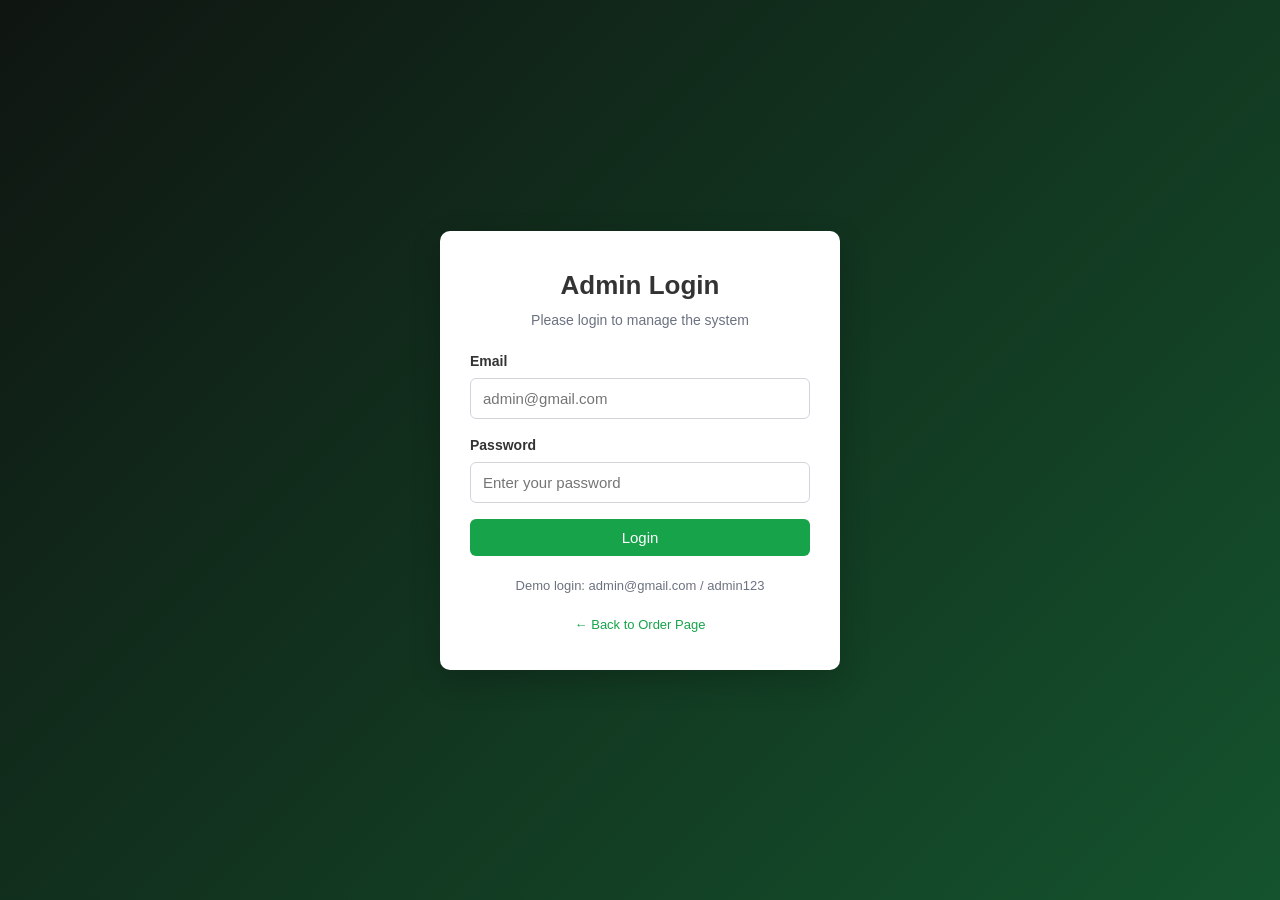
==== admin-login.html @ 71e6d403 "Initial commit: food & parcel delivery project" ====
<!DOCTYPE html>
<html lang="en">
<head>
  <meta charset="UTF-8">
  <meta name="viewport" content="width=device-width, initial-scale=1.0">
  <title>Admin Login</title>
  <link rel="stylesheet" href="css/style.css">
</head>
<body class="auth-body">
  <div class="auth-card">
    <h1>Admin Login</h1>
    <p class="subtitle">Please login to manage the system</p>

    <form id="login-form">
      <div class="form-group">
        <label for="email">Email</label>
        <input type="text" id="email" placeholder="admin@gmail.com">
      </div>

      <div class="form-group">
        <label for="password">Password</label>
        <input type="password" id="password" placeholder="Enter your password">
      </div>

      <p class="error" id="error"></p>
      <button type="submit" class="btn">Login</button>
    </form>

    <p class="hint">Demo login: admin@gmail.com / admin123</p>
    <p class="hint"><a href="index.html">← Back to Order Page</a></p>
  </div>

  <script src="js/login.js"></script>
</body>
</html>
---- css/style.css ----
/* ===== Basic Setup ===== */
* {
  margin: 0;
  padding: 0;
  box-sizing: border-box;
}

:root {
  --main: #16a34a;        /* green */
  --main-dark: #15803d;   /* dark green (hover) */
  --black: #0f1511;       /* black with a tiny green tint */
  --bg: #f7f8f5;         /* premium off-white */
}

body {
  font-family: Arial, Helvetica, sans-serif;
  background-color: var(--bg);
  color: #333;
  line-height: 1.5;
}

a {
  color: var(--main);
  text-decoration: none;
}

a:hover {
  text-decoration: underline;
}

.subtitle {
  color: #6b7280;
  font-size: 14px;
  margin-bottom: 20px;
}

/* ===== Buttons ===== */
.btn {
  display: block;
  width: 100%;
  padding: 10px;
  background-color: var(--main);
  color: #fff;
  border: none;
  border-radius: 6px;
  font-size: 15px;
  cursor: pointer;
}

.btn:hover {
  background-color: var(--main-dark);
}

.btn-small {
  display: inline-block;
  width: auto;
  padding: 7px 12px;
  font-size: 13px;
}

.btn-danger {
  background-color: #dc2626;
}

.btn-danger:hover {
  background-color: #b91c1c;
}

.btn-green {
  background-color: #16a34a;
}

.btn-green:hover {
  background-color: #15803d;
}

.btn-disabled,
.btn-disabled:hover {
  background-color: #d1d5db;
  color: #6b7280;
  cursor: not-allowed;
}

/* ===== Customer Header ===== */
.site-header {
  display: flex;
  justify-content: space-between;
  align-items: center;
  background-color: var(--black);
  padding: 15px 30px;
  border-bottom: 3px solid var(--main);
}

.site-header h2 {
  color: #fff;
}

.site-header h2 span,
.site-footer h3 span {
  color: var(--main);
}

.site-header nav a {
  margin-left: 20px;
  font-size: 15px;
  color: #d1d5db;
}

.site-header nav a:hover {
  color: #fff;
  text-decoration: none;
}

/* ===== Footer (customer pages) ===== */
body.shop {
  min-height: 100vh;
  display: flex;
  flex-direction: column;
}

.shop-main {
  flex: 1;            /* pushes the footer to the bottom */
}

.site-footer {
  background-color: var(--black);
  color: #d1d5db;
  padding: 30px;
  border-top: 3px solid var(--main);
}

.footer-content {
  max-width: 1200px;
  margin: 0 auto;
  display: flex;
  justify-content: space-between;
  align-items: center;
  gap: 20px;
}

.site-footer h3 {
  color: #fff;
  margin-bottom: 4px;
}

.site-footer p {
  font-size: 14px;
}

.site-footer .copyright {
  max-width: 1200px;
  margin: 20px auto 0;
  padding-top: 15px;
  border-top: 1px solid #263229;
  font-size: 13px;
  color: #9ca3af;
}

/* ===== Order Page ===== */
.page-wrap {
  display: flex;
  gap: 25px;
  max-width: 1200px;
  margin: 0 auto;
  padding: 25px;
}

.menu {
  flex: 1;
}

.menu h2 {
  margin: 10px 0 15px;
}

.product-grid {
  display: grid;
  grid-template-columns: repeat(auto-fill, minmax(190px, 1fr));
  gap: 18px;
  margin-bottom: 25px;
}

.product {
  background-color: #fff;
  border-radius: 8px;
  overflow: hidden;
  border: 1px solid #e8ebe4;
  box-shadow: 0 1px 4px rgba(0, 0, 0, 0.06);
  transition: transform 0.2s;
}

.product:hover {
  transform: translateY(-3px);
}

.product img {
  width: 100%;
  height: 130px;
  object-fit: cover;
  display: block;
}

.product-info {
  padding: 12px;
}

.product-info h4 {
  font-size: 15px;
}

.price {
  color: var(--main-dark);
  font-weight: bold;
  margin: 4px 0 10px;
}

/* ===== Cart ===== */
.cart-box {
  width: 320px;
  align-self: flex-start;
  position: sticky;
  top: 20px;
  background-color: #fff;
  padding: 20px;
  border-radius: 8px;
  box-shadow: 0 1px 4px rgba(0, 0, 0, 0.08);
}

.cart-box h3 {
  margin-bottom: 15px;
}

.cart-row {
  display: flex;
  justify-content: space-between;
  align-items: center;
  padding: 8px 0;
  border-bottom: 1px solid #e5e7eb;
  font-size: 14px;
}

.qty-btn {
  width: 24px;
  height: 24px;
  border: 1px solid #d1d5db;
  background-color: #fff;
  border-radius: 4px;
  cursor: pointer;
}

.qty {
  margin: 0 6px;
}

.totals {
  margin: 15px 0;
  font-size: 14px;
}

.totals div {
  display: flex;
  justify-content: space-between;
  margin-bottom: 4px;
}

.totals .grand {
  font-weight: bold;
  font-size: 16px;
  border-top: 1px solid #e5e7eb;
  padding-top: 8px;
}

.empty {
  color: #6b7280;
  font-size: 14px;
}

.red-text {
  color: #dc2626;
}

/* ===== Checkout Page ===== */
.checkout-layout {
  display: flex;
  gap: 25px;
  max-width: 900px;
  margin: 0 auto;
  padding: 25px;
  align-items: flex-start;
}

.box {
  background-color: #fff;
  padding: 25px;
  border-radius: 8px;
  box-shadow: 0 1px 4px rgba(0, 0, 0, 0.08);
}

.box h3 {
  margin-bottom: 15px;
}

#form-box {
  flex: 1;
}

#summary-box {
  width: 330px;
}

.form-group {
  margin-bottom: 16px;
}

.form-group label {
  display: block;
  margin-bottom: 6px;
  font-size: 14px;
  font-weight: bold;
}

.form-group input[type="text"],
.form-group input[type="password"],
.form-group textarea {
  width: 100%;
  padding: 11px 12px;
  border: 1px solid #d1d5db;
  border-radius: 6px;
  font-size: 15px;
  font-family: inherit;
  outline: none;
}

.form-group input:focus,
.form-group textarea:focus {
  border-color: var(--main);
  box-shadow: 0 0 0 3px rgba(22, 163, 74, 0.18);
}

.radio-group {
  display: flex;
  gap: 18px;
  font-size: 14px;
}

.radio-group label {
  font-weight: normal;
  display: inline;
}

.error {
  color: #dc2626;
  font-size: 14px;
  margin-bottom: 12px;
}

.success-box {
  max-width: 500px;
  margin: 40px auto;
  text-align: center;
}

.success-box h2 {
  color: #16a34a;
  margin-bottom: 10px;
}

.success-box .btn {
  margin-top: 20px;
}

/* ===== Admin Login ===== */
.auth-body {
  min-height: 100vh;
  display: flex;
  justify-content: center;
  align-items: center;
  padding: 20px;
  background: linear-gradient(135deg, #0f1511, #14532d);
}

.auth-card {
  width: 100%;
  max-width: 400px;
  background-color: #fff;
  padding: 35px 30px;
  border-radius: 10px;
  box-shadow: 0 10px 30px rgba(0, 0, 0, 0.2);
}

.auth-card h1 {
  font-size: 26px;
  margin-bottom: 5px;
  text-align: center;
}

.auth-card .subtitle {
  text-align: center;
}

.hint {
  text-align: center;
  margin-top: 20px;
  font-size: 13px;
  color: #6b7280;
}

/* ===== Admin Layout ===== */
.layout {
  display: flex;
  min-height: 100vh;
}

.sidebar {
  width: 230px;
  background-color: var(--black);
  color: #fff;
  padding: 25px 0;
}

.sidebar .logo {
  text-align: center;
  margin-bottom: 30px;
  font-size: 22px;
}

.sidebar nav a {
  display: block;
  padding: 12px 25px;
  color: #d1d5db;
  font-size: 15px;
  border-left: 3px solid transparent;
}

.sidebar nav a:hover,
.sidebar nav a.active {
  background-color: #1c2a21;
  color: #fff;
  text-decoration: none;
}

.sidebar nav a.active {
  border-left-color: var(--main);
}

.main {
  flex: 1;
  min-width: 0;
  display: flex;
  flex-direction: column;
}

.topbar {
  display: flex;
  justify-content: space-between;
  align-items: center;
  background-color: #fff;
  padding: 15px 30px;
  box-shadow: 0 1px 4px rgba(0, 0, 0, 0.08);
}

.content {
  padding: 30px;
}

/* ===== Admin Tables ===== */
.table-box {
  background-color: #fff;
  padding: 20px;
  border-radius: 8px;
  box-shadow: 0 1px 4px rgba(0, 0, 0, 0.08);
  overflow-x: auto;
}

table {
  width: 100%;
  border-collapse: collapse;
  min-width: 600px;
}

th,
td {
  padding: 12px;
  text-align: left;
  vertical-align: top;
  border-bottom: 1px solid #e5e7eb;
  font-size: 14px;
}

th {
  background-color: #f9fafb;
}

.thumb {
  width: 60px;
  height: 45px;
  object-fit: cover;
  border-radius: 4px;
}

select {
  padding: 6px;
  border: 1px solid #d1d5db;
  border-radius: 6px;
}

.badge {
  padding: 4px 10px;
  border-radius: 12px;
  font-size: 12px;
  white-space: nowrap;
}

.badge.success { background-color: #dcfce7; color: #166534; }
.badge.warning { background-color: #fef3c7; color: #92400e; }
.badge.danger  { background-color: #fee2e2; color: #b91c1c; }
.badge.info    { background-color: #dbeafe; color: #1e40af; }

/* ===== Responsive ===== */
@media (max-width: 768px) {
  .page-wrap,
  .checkout-layout {
    flex-direction: column;
    padding: 15px;
  }

  .cart-box,
  #summary-box {
    width: 100%;
    position: static;
  }

  #form-box {
    width: 100%;
  }

  .layout {
    flex-direction: column;
  }

  .sidebar {
    width: 100%;
    padding: 15px 0;
  }

  .sidebar .logo {
    margin-bottom: 10px;
  }

  .sidebar nav {
    display: flex;
  }

  .topbar,
  .content,
  .site-header,
  .site-footer {
    padding: 15px;
  }

  .footer-content {
    flex-direction: column;
    align-items: flex-start;
  }
}
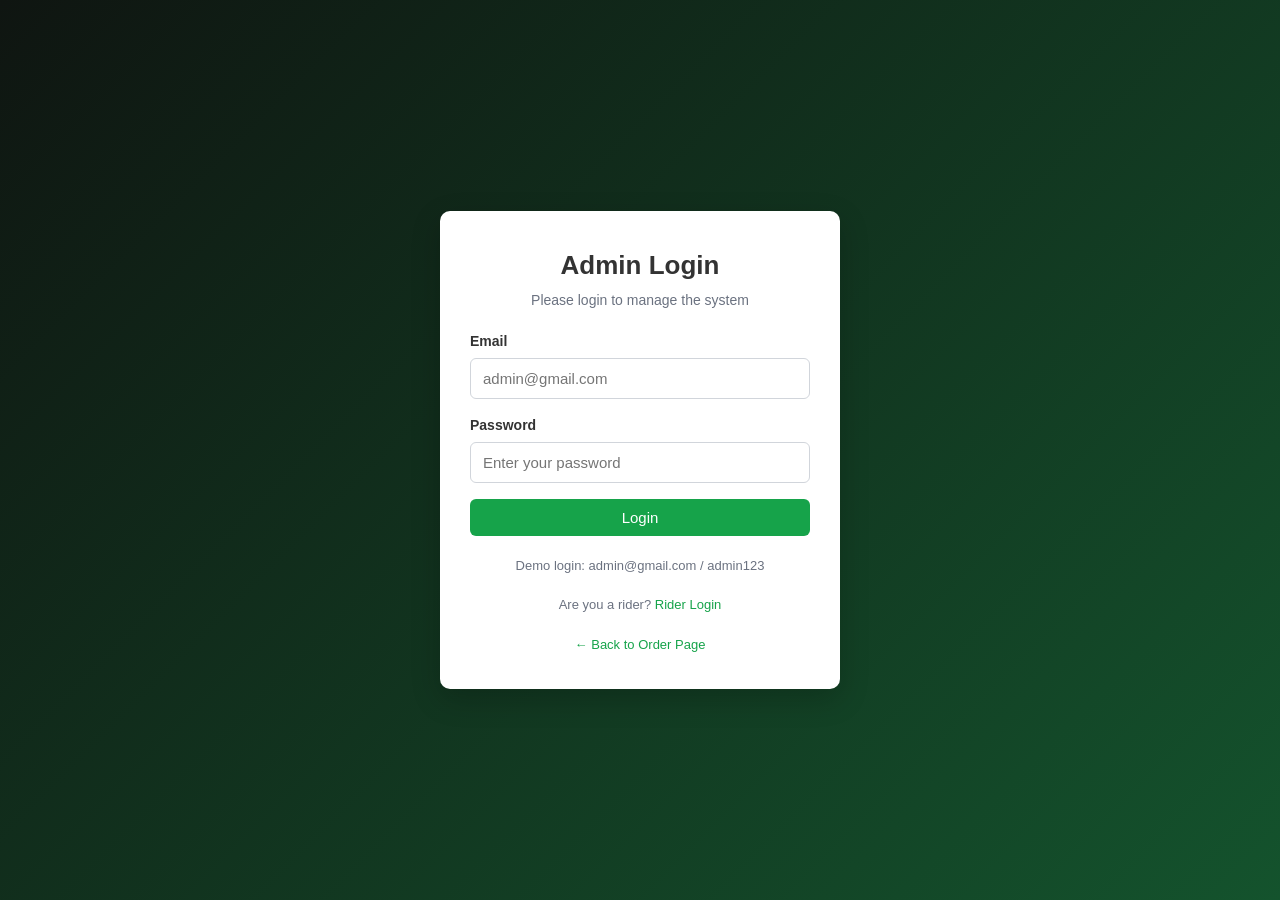
==== commit 2f8669da: "Add rider portal and footer" ====
--- a/admin-login.html
+++ b/admin-login.html
@@ -27,6 +27,7 @@
     </form>
 
     <p class="hint">Demo login: admin@gmail.com / admin123</p>
+    <p class="hint">Are you a rider? <a href="rider-login.html">Rider Login</a></p>
     <p class="hint"><a href="index.html">← Back to Order Page</a></p>
   </div>
 
--- a/css/style.css
+++ b/css/style.css
@@ -515,6 +515,119 @@
 .badge.warning { background-color: #fef3c7; color: #92400e; }
 .badge.danger  { background-color: #fee2e2; color: #b91c1c; }
 .badge.info    { background-color: #dbeafe; color: #1e40af; }
+.badge.purple  { background-color: #ede9fe; color: #5b21b6; }
+
+/* ===== Stat cards (admin + rider) ===== */
+.cards {
+  display: grid;
+  grid-template-columns: repeat(auto-fit, minmax(170px, 1fr));
+  gap: 18px;
+  margin-bottom: 25px;
+}
+
+.card {
+  background-color: #fff;
+  padding: 16px 20px;
+  border-radius: 8px;
+  border: 1px solid #e8ebe4;
+  border-left: 4px solid var(--main);
+  box-shadow: 0 1px 4px rgba(0, 0, 0, 0.06);
+}
+
+.card h4 {
+  color: #6b7280;
+  font-size: 14px;
+  font-weight: normal;
+}
+
+.card .number {
+  font-size: 28px;
+  font-weight: bold;
+  margin-top: 4px;
+}
+
+/* ===== Rider order cards ===== */
+.order-list {
+  display: grid;
+  grid-template-columns: repeat(auto-fill, minmax(300px, 1fr));
+  gap: 18px;
+}
+
+.order-card {
+  background-color: #fff;
+  padding: 18px;
+  border-radius: 8px;
+  border: 1px solid #e8ebe4;
+  box-shadow: 0 1px 4px rgba(0, 0, 0, 0.06);
+}
+
+.order-head {
+  display: flex;
+  justify-content: space-between;
+  align-items: center;
+  margin-bottom: 10px;
+}
+
+.order-card p {
+  font-size: 14px;
+  margin-bottom: 6px;
+}
+
+.order-items {
+  background-color: var(--bg);
+  padding: 8px 10px;
+  border-radius: 6px;
+  font-size: 14px;
+  margin: 10px 0;
+}
+
+.order-card .btn {
+  margin-top: 12px;
+}
+
+.steps {
+  display: flex;
+  gap: 6px;
+  margin: 12px 0 4px;
+}
+
+.step {
+  flex: 1;
+  text-align: center;
+  padding: 6px 4px;
+  font-size: 12px;
+  border-radius: 4px;
+  background-color: #e5e7eb;
+  color: #6b7280;
+}
+
+.step.done {
+  background-color: var(--main);
+  color: #fff;
+}
+
+/* ===== Footer buttons ===== */
+.footer-buttons {
+  display: flex;
+  gap: 10px;
+}
+
+.btn-outline,
+.btn-outline:hover {
+  background-color: transparent;
+  border: 1px solid #6b7280;
+  color: #fff;
+}
+
+.btn-outline:hover {
+  background-color: #1c2a21;
+  text-decoration: none;
+}
+
+.btn,
+.btn:hover {
+  text-decoration: none;
+}
 
 /* ===== Responsive ===== */
 @media (max-width: 768px) {
